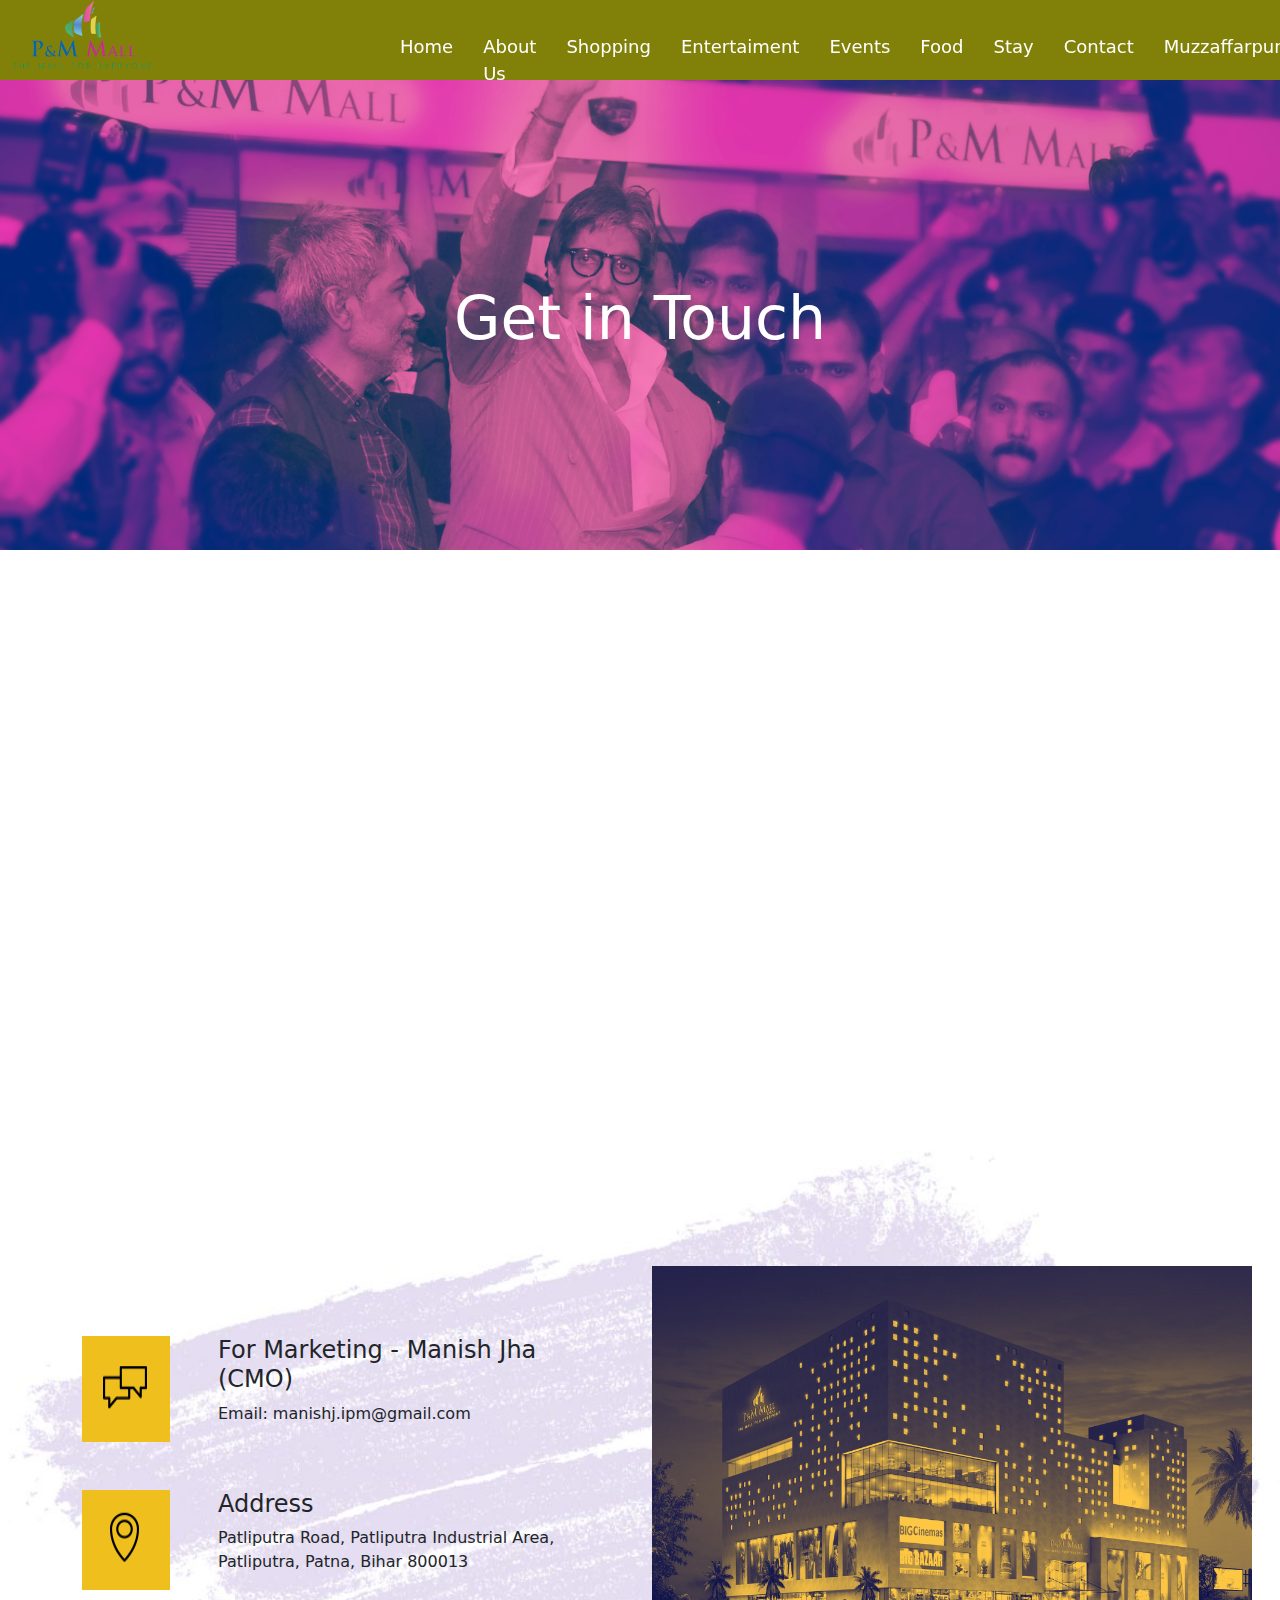
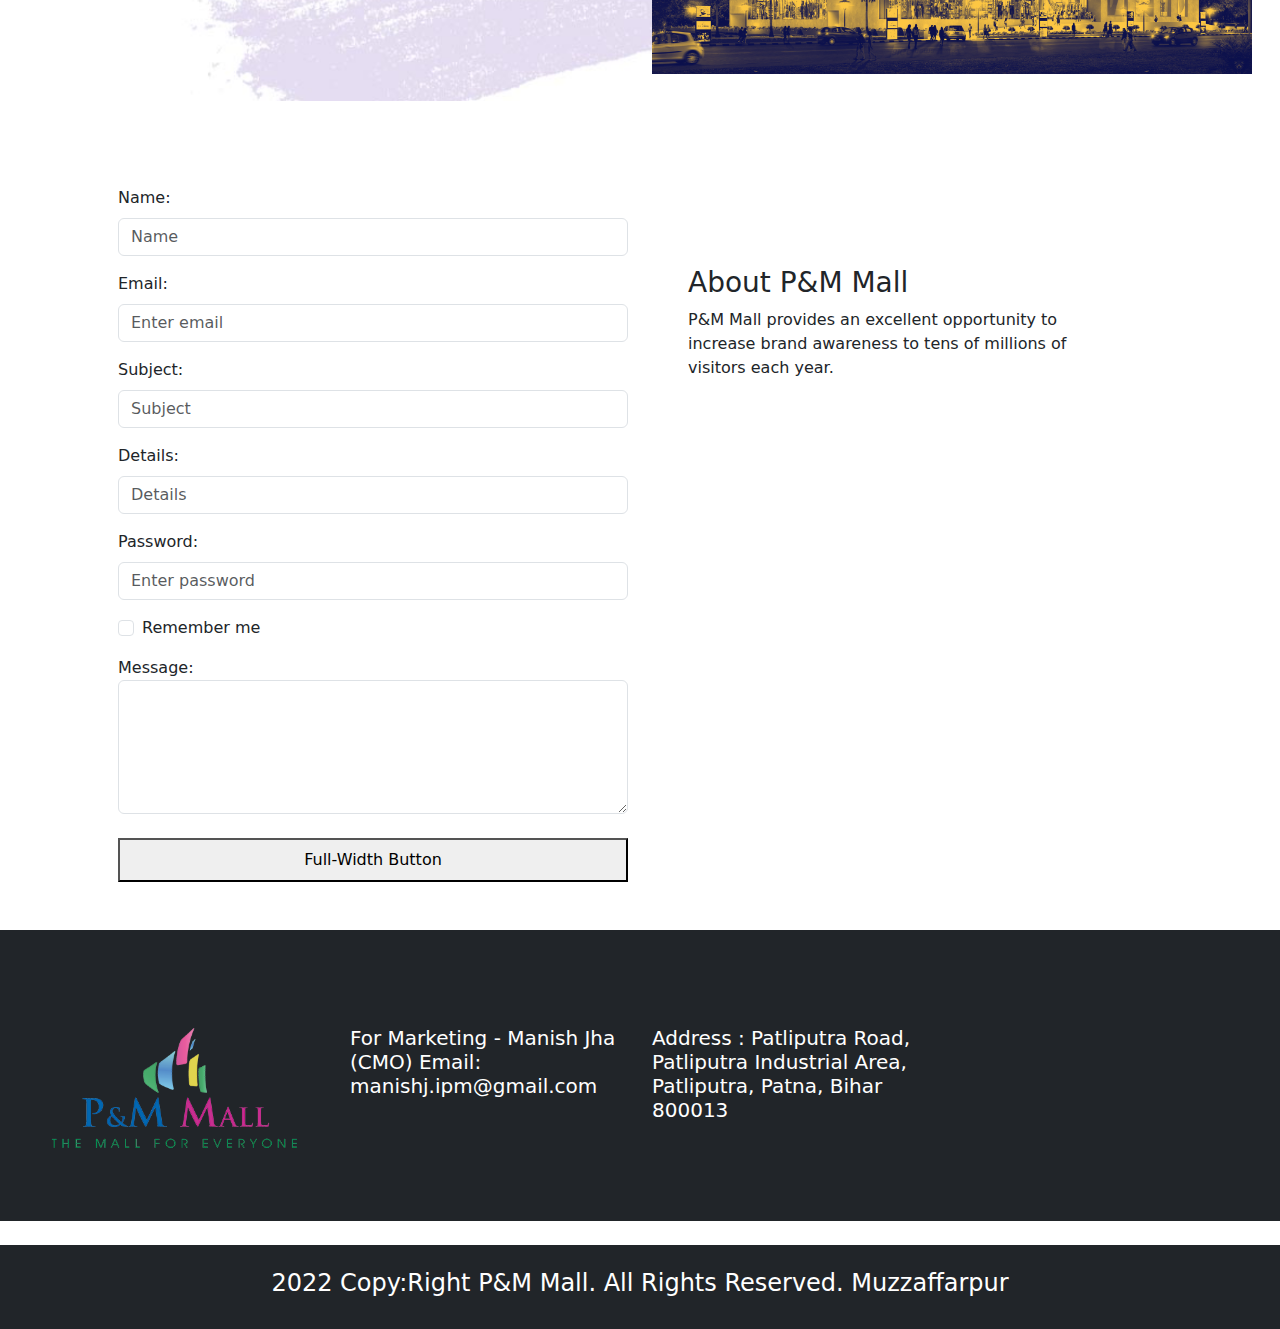
==== contact.html @ 00828f6c "modified css" ====
<!DOCTYPE html>
<html lang="en">

<head>
    <meta charset="UTF-8">
    <meta http-equiv="X-UA-Compatible" content="IE=edge">
    <meta name="viewport" content="width=device-width, initial-scale=1.0">
    <link href="https://cdn.jsdelivr.net/npm/bootstrap@5.1.3/dist/css/bootstrap.min.css" rel="stylesheet">
    <script src="https://cdn.jsdelivr.net/npm/bootstrap@5.1.3/dist/js/bootstrap.bundle.min.js"></script>
    <title>contact</title>
    <link rel="stylesheet" href="./style.css">
    <style>
        .img-6 {
            width: 100%;
            height: 550px;
            background-image: url(./img/pandm-g-1.png);
            background-repeat: no-repeat;
            background-size: cover;
        }

        .img-7 {
            width: 100%;
            height: 550px;
            background-image: url(./img/resort-contact-sectionbg.jpg);
            background-repeat: no-repeat;
            background-size: cover;
        }
    </style>
</head>

<body>
    <div class="img-6">
        <div class="bg-1 fixed-top">
            <div class="container-fluid fixed-top">
                <div class="row">
                    <div class="col-3"><img class="nav-logo" src="../img/logo.png" alt=""></div>
                    <div class="col-9">
                        <nav class="navbar navbar-expand-sm  navbar-dark">
                            <div class="container-fluid">
                                <a class="navbar-brand" href="#"></a>
                                <button class="navbar-toggler" type="button" data-bs-toggle="collapse"
                                    data-bs-target="#collapsibleNavbar">
                                    <span class="navbar-toggler-icon"></span>
                                </button>
                                <div class="collapse navbar-collapse" id="collapsibleNavbar">
                                    <ul class="navbar-nav">
                                        <li class="nav-item">
                                            <a class="nav-link active" href="./index.html">Home</a>
                                        </li>
                                        <li class="nav-item">
                                            <a class="nav-link" href="../about/about.html">About Us</a>
                                        </li>
                                        <li class="nav-item">
                                            <a class="nav-link" href="./shopping.html">Shopping</a>
                                        </li>

                                        <li class="nav-item">
                                            <a class="nav-link" href="./entertaiment.html">Entertaiment</a>
                                        </li>

                                        <li class="nav-item">
                                            <a class="nav-link" href="./event.html">Events</a>
                                        </li>

                                        <li class="nav-item">
                                            <a class="nav-link" href="./food.html">Food</a>
                                        </li>

                                        <li class="nav-item">
                                            <a class="nav-link" href="./stay.html">Stay</a>
                                        </li>

                                        <li class="nav-item">
                                            <a class="nav-link" href="./contact.html">Contact</a>
                                        </li>

                                        <li class="nav-item">
                                            <a class="nav-link" href="./muzzaffarpur.html">Muzzaffarpur</a>
                                        </li>

                                    </ul>
                                </div>
                            </div>
                        </nav>
                    </div>
                </div>
            </div>
        </div>
        <div class="containar text-center text-white">
            <div class="row">
                <div class="col">
                    <h1 class="body-title">Get in Touch </h1>
                </div>
            </div>
        </div>
    </div>
    <div class="container mt-5 p-5">
        <iframe
            src="https://www.google.com/maps/embed?pb=!1m14!1m8!1m3!1d24789161.14042471!2d69.77789675523815!3d34.20005734882128!3m2!1i1024!2i768!4f13.1!3m3!1m2!1s0x0%3A0x18cd15ae7d0e6cd!2sGolghar%2C%20Patna!5e0!3m2!1sen!2sus!4v1661493960053!5m2!1sen!2sus"
            width="800" height="450" style="border:0;" allowfullscreen="" loading="lazy"
            referrerpolicy="no-referrer-when-downgrade"></iframe>
    </div>
    <div class="img-7">
        <div class="container">
            <div class="row">
                <div class="col-sm-6">
                    <div class="img-main">
                        <img class="margin-top" src="./img/resort-contact-map-icon1.png" alt="">
                        <div class="body-message mx-5">
                            <h4 class="margin-top">For Marketing - Manish Jha (CMO)
                            </h4>
                            <p>Email: manishj.ipm@gmail.com
                            </p>
                        </div>
                    </div><br><br>
                    <div class="img-main">
                        <img src="./img/resort-contact-map-icon2.png" alt="">
                        <div class="body-message mx-5">
                            <h4>Address
                            </h4>
                            <p>Patliputra Road,
                                Patliputra Industrial Area,
                                Patliputra, Patna, Bihar 800013

                            </p>
                        </div>
                    </div>

                </div>
                <div class="col-sm-4">
                    <div class="img-main">
                        <img class="margin-top1" src="./img/pandom.jpg" alt="" width="600px">
                    </div>
                </div>
            </div>
        </div>
        <div class="container mt-5 p-5">
            <div class="row">
                <div class="col-sm-6">
                    <form action="/action_page.php">
                        <div class="mb-3 mt-3">
                            <label for="email" class="form-label">Name:</label>
                            <input type="email" class="form-control" id="email" placeholder="Name" name="email">
                        </div>
                        <div class="mb-3 mt-3">
                            <label for="email" class="form-label">Email:</label>
                            <input type="email" class="form-control" id="email" placeholder="Enter email" name="email">

                        </div>
                        <div class="mb-3 mt-3">
                            <label for="email" class="form-label">Subject:</label>
                            <input type="email" class="form-control" id="email" placeholder="Subject" name="email">
                        </div>
                        <div class="mb-3 mt-3">
                            <label for="email" class="form-label">Details:</label>
                            <input type="email" class="form-control" id="email" placeholder="Details" name="email">
                        </div>


                        <div class="mb-3">
                            <label for="pwd" class="form-label">Password:</label>
                            <input type="password" class="form-control" id="pwd" placeholder="Enter password"
                                name="pswd">
                        </div>
                        <div class="form-check mb-3">
                            <label class="form-check-label">
                                <input class="form-check-input" type="checkbox" name="remember"> Remember me
                            </label>
                        </div>
                        <label for="comment">Message:</label>
                        <textarea class="form-control" rows="5" id="comment" name="text"></textarea><br>

                        <div class="d-grid">
                            <button type="button" class="btn1 btn-primary btn-block p-2">Full-Width Button</button>
                        </div>

                    </form>
                </div>
                <div class="col-sm-6 mt-5 p-5">
                    <h3>About P&M Mall
                    </h3>
                    <p>P&M Mall provides an excellent opportunity to increase brand awareness to tens of millions of
                        visitors each year.
                    </p>
                </div>
            </div>
        </div>
        <div class="container-fluid bg-dark p-5">
            <div class="row mt-5">
                <div class="col-sm-3">
                    <img src="../img/logo.png" alt="" width="250px"><br><br>
                </div>
                <div class="col-sm-3 text-white ">
                    <h5>For Marketing - Manish Jha (CMO)
                        Email: manishj.ipm@gmail.com
                    </h5><br><br>
                </div>
                <div class="col-sm-3 text-white">
                    <h5>Address : Patliputra Road,
                        Patliputra Industrial Area,
                        Patliputra, Patna, Bihar 800013
                    </h5>
                </div>
            </div>
        </div> <br>
        <div class="footer bg-dark text-white p-4 text-center ">
            <h4>2022 Copy:Right P&M Mall. All Rights Reserved. Muzzaffarpur</h4>
        </div>

</body>

</html>
---- style.css ----
* {
    margin: 0%;
    padding: 0%;

}

.top-img {
    width: 100%;
    height: 900px;
    background-image: url(./img/pandom.jpg);
    background-repeat: no-repeat;
    background-size: cover;

}

.nav-logo {
    width: 140px;

}

.navbar {
    padding: 25px;
}

.nav-item {
    padding: 0px 7px;
    font-size: 18px;
}

.nav-link {
    color: white;
}

.body {
    color: white;
}

.body-title {
    margin-top: 22%;
    font-size: 60px;
}

.mt {
    margin-top: 30%;
}

.learn-img {
    margin-top: 120px;
    margin-left: -35%;
}

.img-man {
    width: 100%;
    height: 600px;
    background-repeat: no-repeat;
    background-size: cover;
}

.background-img {
    width: 100%;
    height: 800px;
    background-image: url(./img/man.jpg);
    background-repeat: no-repeat;
    background-size: cover;
}

.body2 {
    color: gold;
    font-size: 200px;
    font-weight: 600;
    padding: 8%;
    margin-left: 7%;

}

.title {
    color: white;
    margin-top: -12%;
    margin-left: 19%;
}

.btn {
    margin-left: 19%;
}

.carousel-inner {
    width: 85%;
    margin-top: 10%;
}

.bg-img {
    width: 100%;
    height: 800px;
    background-image: url(./img/the-grand-mall-muzaffarpur.jpg);
    background-size: cover;
    background-repeat: no-repeat;
}

.body-ti {
    width: 400px;
    margin-left: 12%;
    margin-top: 8%;
    margin-bottom: 64px;
}

.b {
    margin-left: 140px;
    margin-top: -15%;
}

.paira {
    margin-left: 140px;
}

.brand1 {
    margin-top: 30%;
    /* margin-left: 10%; */
}
.black-img{
    background-color: black;
    padding-bottom: 50px;
}
.p-m{
    padding-top: 20%;
}
.img-main{
    display: flex;
}
.margin-top{
    margin-top: 185px;
}
.margin-top1{
    margin-top: 115px;
}
.btn1:hover{
    background-color: yellow;
}
.maim3{
    display: flex;
    justify-content: center;
}
.bg-1{
    width: 100%;
    background-color: rgb(129, 129, 9);
    height: 80px;
}

@media (max-width:768px) {
    .body-ti {
        margin-left: 0%;
        width: 100%;
    }

    .img-fluid {
        padding: 10px;
    }

    .nav-item {
        background-color: rgb(67, 67, 101);
        width: 100%;
    }

    .mt {
        margin-top: -11%;
    }

    .body-title {
        margin-top: 60%;
    }

    .carousel-inner {
        width: 100%;
    }

    .body2 {
        margin-top: 0%;
    }
    .btn-1{
        margin-bottom: 10%;
    }
    .logo-png{
        width: 100%;
    }
    .center-img{
        margin-left:0% !important;
    
    }
}
.img-col{
    margin-top: -110px; 
}
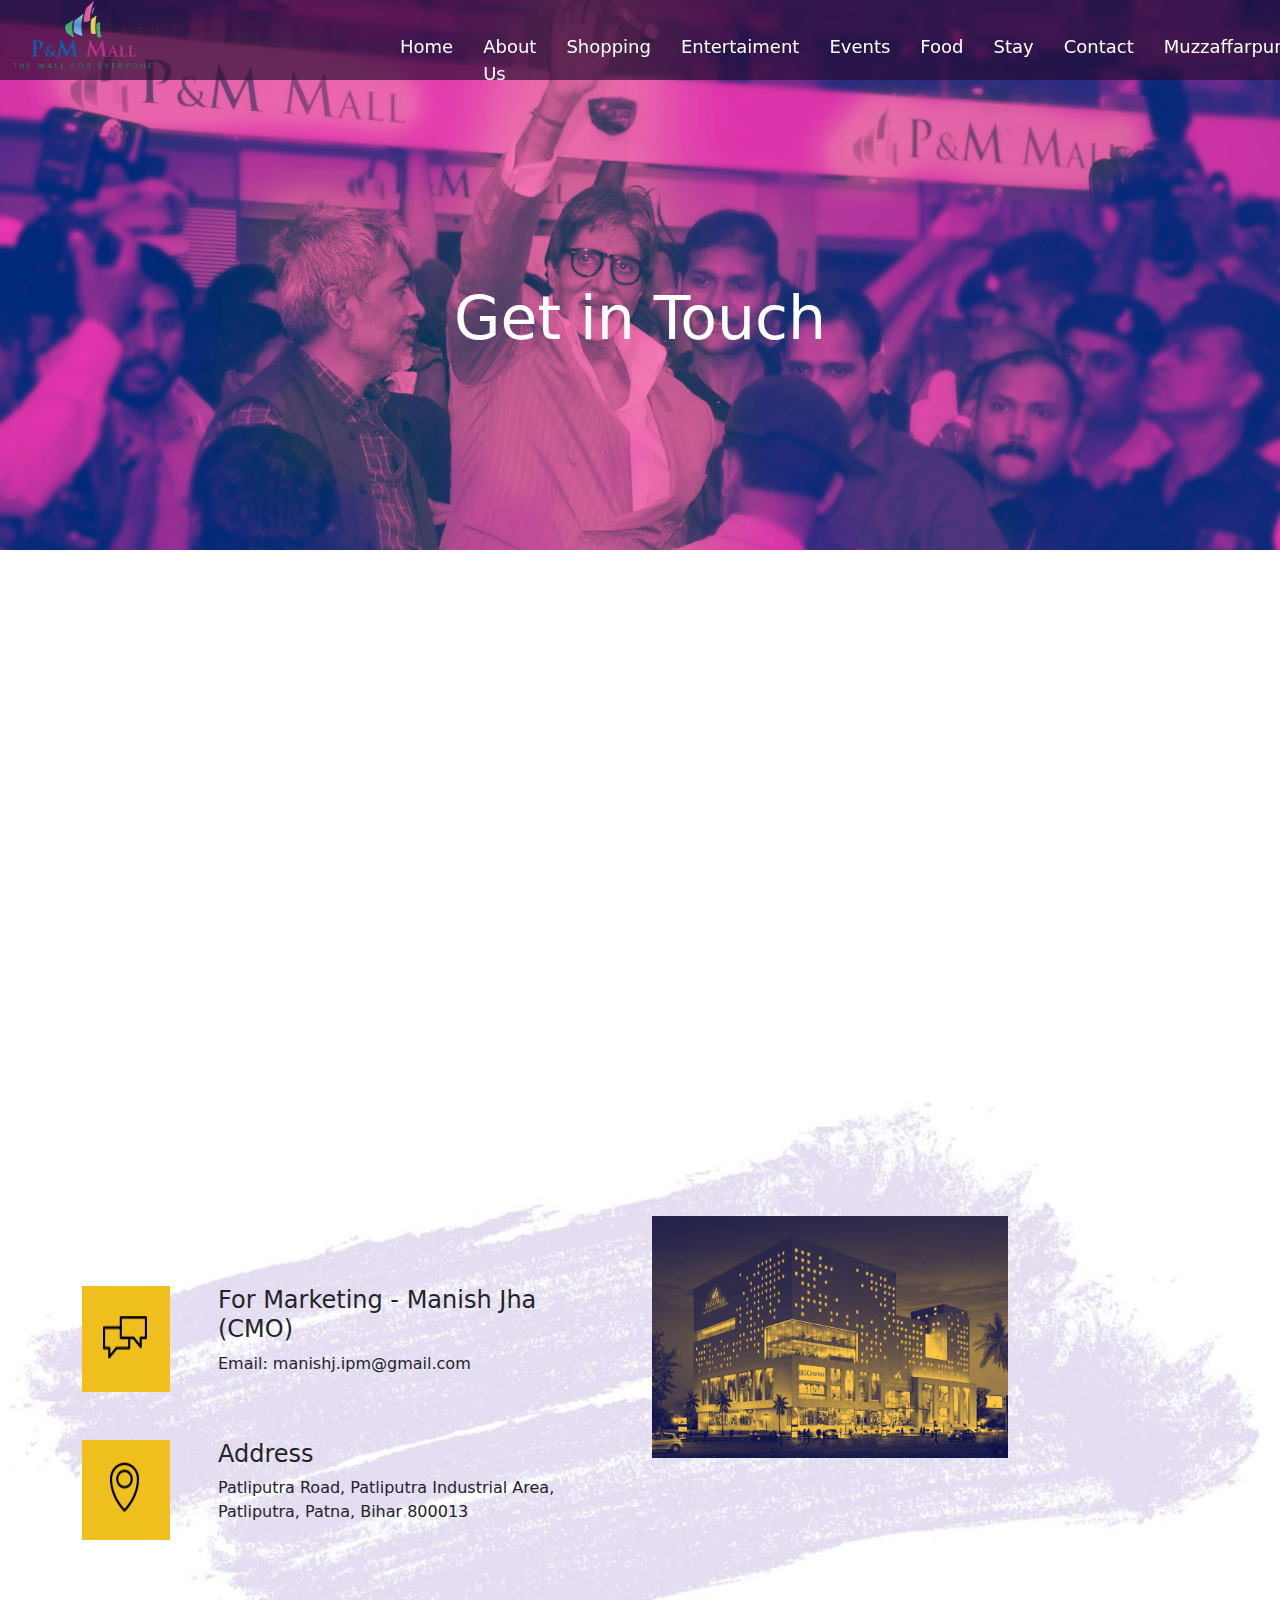
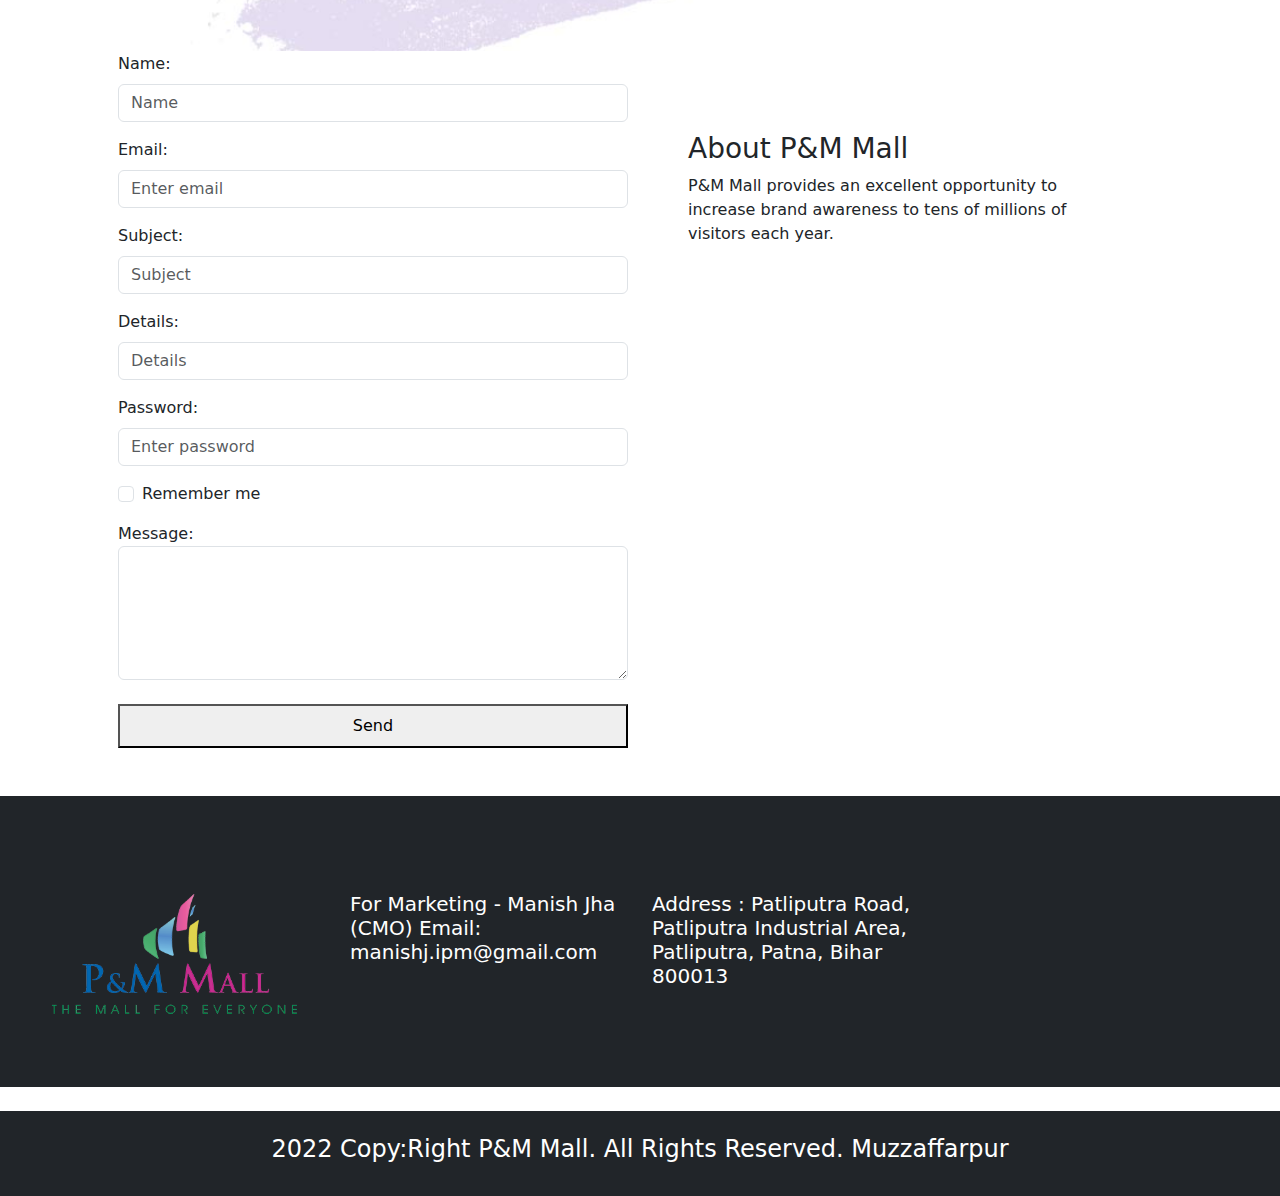
==== commit a1cb9b7a: "modified responsive" ====
--- a/contact.html
+++ b/contact.html
@@ -97,7 +97,7 @@
     <div class="container mt-5 p-5">
         <iframe
             src="https://www.google.com/maps/embed?pb=!1m14!1m8!1m3!1d24789161.14042471!2d69.77789675523815!3d34.20005734882128!3m2!1i1024!2i768!4f13.1!3m3!1m2!1s0x0%3A0x18cd15ae7d0e6cd!2sGolghar%2C%20Patna!5e0!3m2!1sen!2sus!4v1661493960053!5m2!1sen!2sus"
-            width="800" height="450" style="border:0;" allowfullscreen="" loading="lazy"
+            width="355px" height="400px" style="border:0;" allowfullscreen="" loading="lazy"
             referrerpolicy="no-referrer-when-downgrade"></iframe>
     </div>
     <div class="img-7">
@@ -129,7 +129,7 @@
                 </div>
                 <div class="col-sm-4">
                     <div class="img-main">
-                        <img class="margin-top1" src="./img/pandom.jpg" alt="" width="600px">
+                        <img class="margin-top1" src="./img/pandom.jpg" alt="" width="800px">
                     </div>
                 </div>
             </div>
@@ -171,7 +171,7 @@
                         <textarea class="form-control" rows="5" id="comment" name="text"></textarea><br>
 
                         <div class="d-grid">
-                            <button type="button" class="btn1 btn-primary btn-block p-2">Full-Width Button</button>
+                            <button type="button" class="btn1 btn-primary btn-block p-2">Send</button>
                         </div>
 
                     </form>
--- a/style.css
+++ b/style.css
@@ -131,6 +131,7 @@
 }
 .margin-top1{
     margin-top: 115px;
+    width: 100%;
 }
 .btn1:hover{
     background-color: yellow;
@@ -139,11 +140,15 @@
     display: flex;
     justify-content: center;
 }
-.bg-1{
-    width: 100%;
-    background-color: rgb(129, 129, 9);
-    height: 80px;
-}
+ .bg-1{
+    width: 100%;
+    background-color:rgba(39, 11, 47, 0.67);
+    height: 80px; 
+}
+.img-col{
+    margin-top: -110px; 
+}
+
 
 @media (max-width:768px) {
     .body-ti {
@@ -166,6 +171,7 @@
 
     .body-title {
         margin-top: 60%;
+        font-size: 45px;
     }
 
     .carousel-inner {
@@ -185,7 +191,23 @@
         margin-left:0% !important;
     
     }
-}
-.img-col{
-    margin-top: -110px; 
-}+    .bg-1{
+        /* width: 95.7%; */
+    }
+    .p-5{
+        padding: 1rem !important;
+    }
+    #sub-frame-error {
+        width: 44%;
+    }
+    .row{
+        --bs-gutter-x:-0.5rem
+    }
+    .p-m{
+        padding-top: 70%;
+    }
+    .h4{
+        font-size: calc(2.275rem + .3vw);
+
+    }
+}
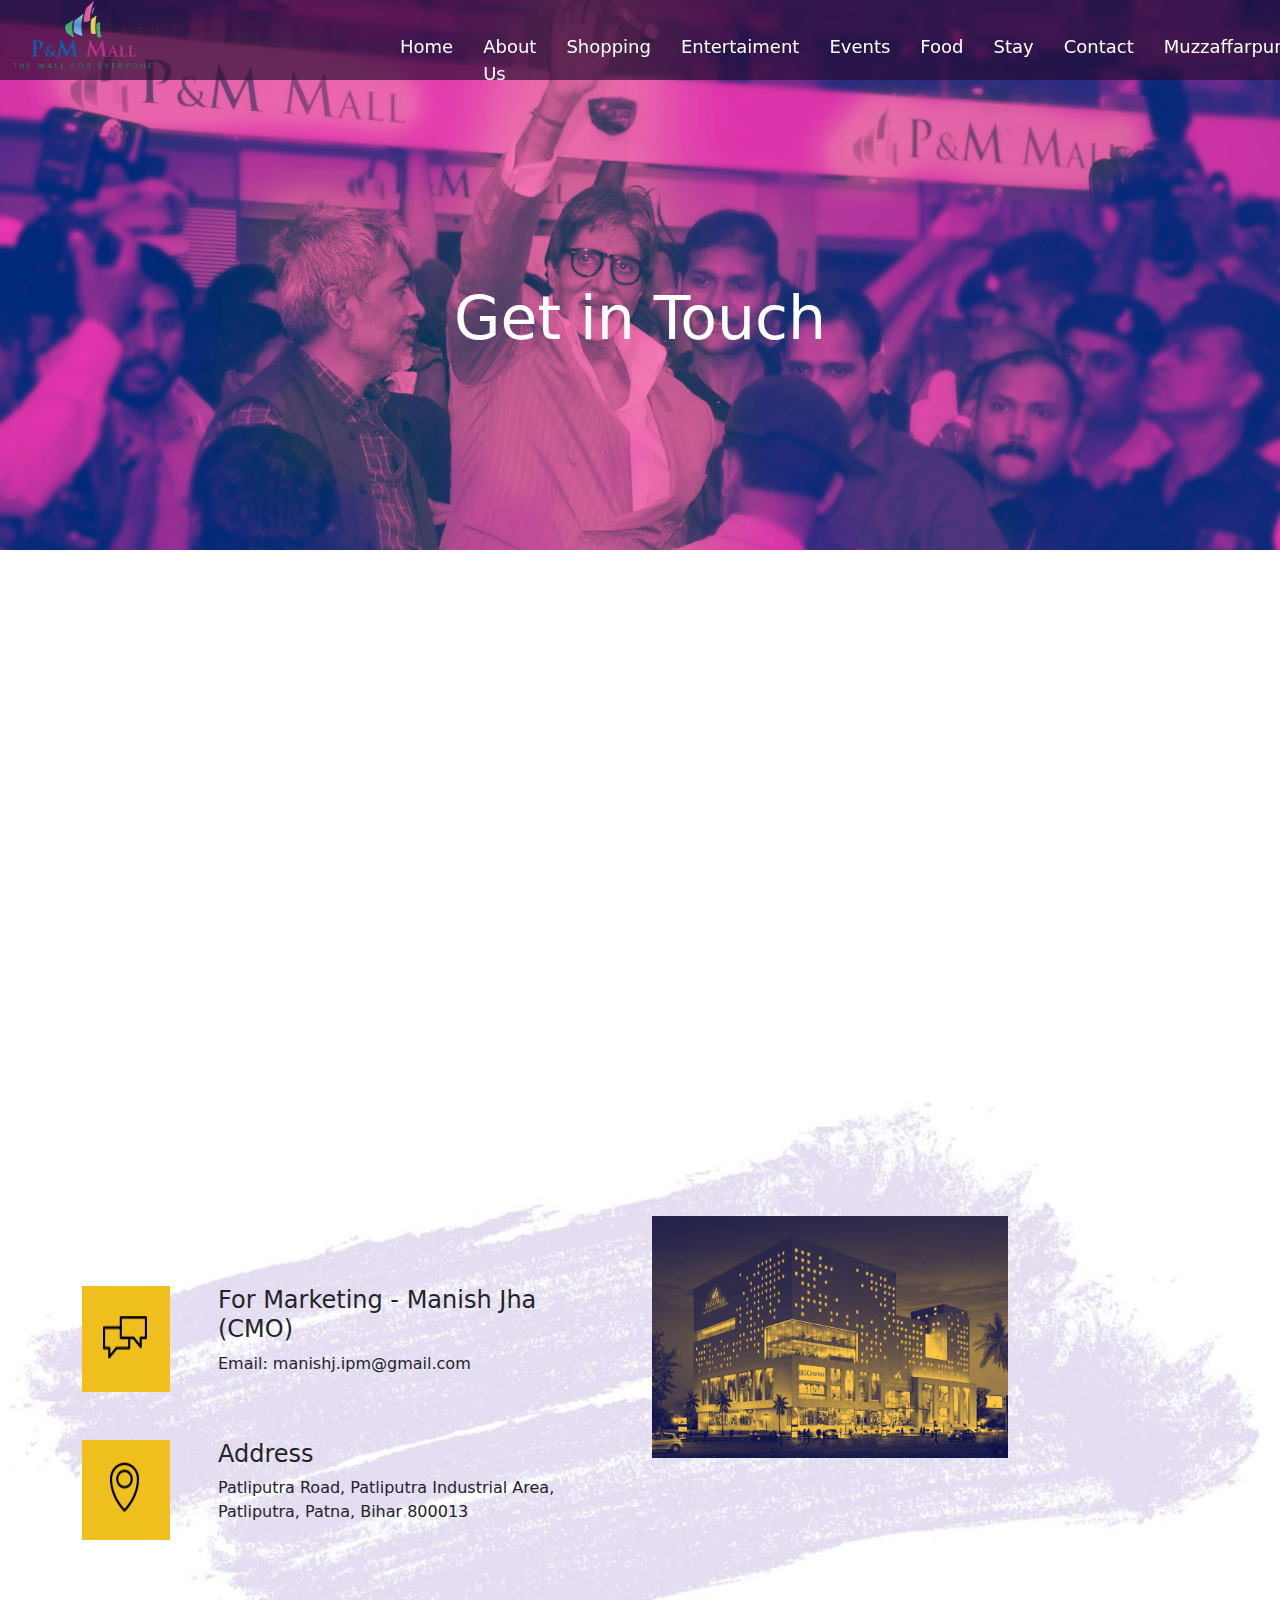
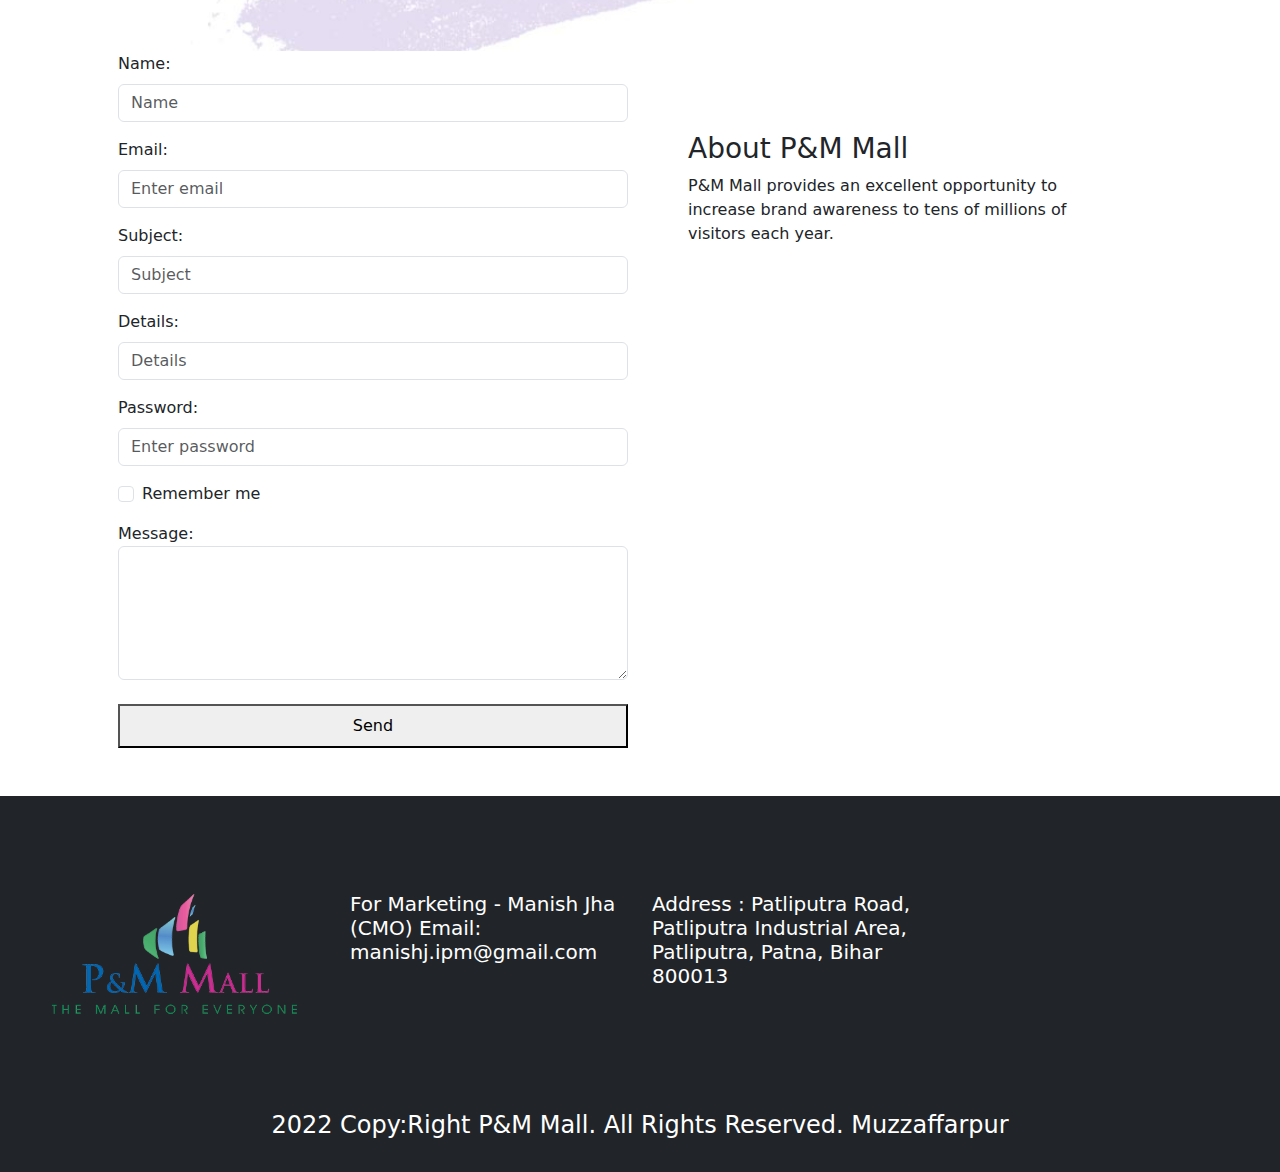
==== commit 0fc0a4b7: "modified css" ====
--- a/contact.html
+++ b/contact.html
@@ -33,8 +33,8 @@
         <div class="bg-1 fixed-top">
             <div class="container-fluid fixed-top">
                 <div class="row">
-                    <div class="col-3"><img class="nav-logo" src="../img/logo.png" alt=""></div>
-                    <div class="col-9">
+                    <div class="col-sm-3"><a href="./index.html"><img class="nav-logo" src="../img/logo.png" alt=""></a></div>
+                    <div class="col-sm-9">
                         <nav class="navbar navbar-expand-sm  navbar-dark">
                             <div class="container-fluid">
                                 <a class="navbar-brand" href="#"></a>
@@ -202,11 +202,10 @@
                     </h5>
                 </div>
             </div>
-        </div> <br>
-        <div class="footer bg-dark text-white p-4 text-center ">
+        </div>
+        <div class="footer bg-dark   text-white p-4 text-center ">
             <h4>2022 Copy:Right P&M Mall. All Rights Reserved. Muzzaffarpur</h4>
         </div>
-
 </body>
 
 </html>--- a/style.css
+++ b/style.css
@@ -104,49 +104,58 @@
 }
 
 .b {
-    margin-left: 140px;
-    margin-top: -15%;
+    /* margin-left: 140px; */
+    /* margin-top: -15%; */
 }
 
 .paira {
-    margin-left: 140px;
+    /* margin-left: 140px; */
 }
 
 .brand1 {
     margin-top: 30%;
     /* margin-left: 10%; */
 }
-.black-img{
+
+.black-img {
     background-color: black;
     padding-bottom: 50px;
 }
-.p-m{
+
+.p-m {
     padding-top: 20%;
 }
-.img-main{
+
+.img-main {
     display: flex;
 }
-.margin-top{
+
+.margin-top {
     margin-top: 185px;
 }
-.margin-top1{
+
+.margin-top1 {
     margin-top: 115px;
     width: 100%;
 }
-.btn1:hover{
+
+.btn1:hover {
     background-color: yellow;
 }
-.maim3{
+
+.maim3 {
     display: flex;
     justify-content: center;
 }
- .bg-1{
-    width: 100%;
-    background-color:rgba(39, 11, 47, 0.67);
-    height: 80px; 
-}
-.img-col{
-    margin-top: -110px; 
+
+.bg-1 {
+    width: 100%;
+    background-color: rgba(39, 11, 47, 0.67);
+    height: 80px;
+}
+
+.img-col {
+    margin-top: -110px;
 }
 
 
@@ -161,8 +170,8 @@
     }
 
     .nav-item {
-        background-color: rgb(67, 67, 101);
-        width: 100%;
+        /* background-color: rgb(67, 67, 101); */
+        /* width: 100%; */
     }
 
     .mt {
@@ -181,33 +190,54 @@
     .body2 {
         margin-top: 0%;
     }
-    .btn-1{
+
+    .btn-1 {
         margin-bottom: 10%;
     }
-    .logo-png{
-        width: 100%;
-    }
-    .center-img{
-        margin-left:0% !important;
-    
-    }
-    .bg-1{
+
+    .logo-png {
+        width: 100%;
+    }
+
+    .center-img {
+        margin-left: 0% !important;
+
+    }
+
+    .bg-1 {
         /* width: 95.7%; */
     }
-    .p-5{
+
+    .p-5 {
         padding: 1rem !important;
     }
+
     #sub-frame-error {
         width: 44%;
     }
-    .row{
-        --bs-gutter-x:-0.5rem
-    }
-    .p-m{
+
+    .row {
+        --bs-gutter-x: -0.5rem
+    }
+
+    .p-m {
         padding-top: 70%;
     }
-    .h4{
+
+    .h4 {
         font-size: calc(2.275rem + .3vw);
 
     }
-}
+
+    .navbar-nav {
+        margin-top: 6%;
+    }
+
+    .navbar-nav {
+        width: 100%;
+        background-color: blue;
+    }
+    .img-hotel{
+        margin-top: 0%;
+    }
+}